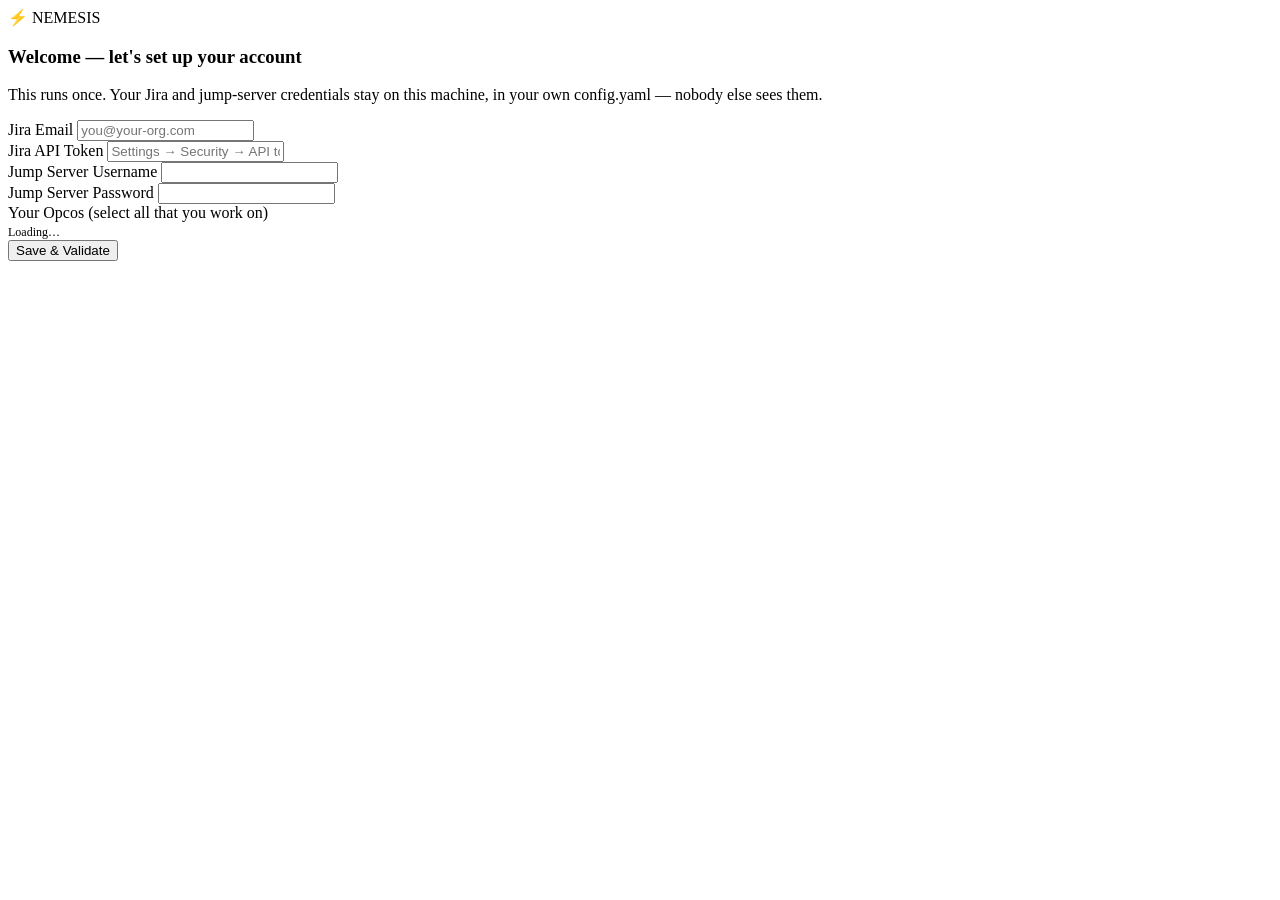
==== frontend/setup.html @ 31022cb3 "Initial commit: Nemesis retest tool Automates retesting of remediated vulnerabilities by pulling tic" ====
<!DOCTYPE html>
<html lang="en">
<head>
  <meta charset="UTF-8">
  <meta name="viewport" content="width=device-width, initial-scale=1.0">
  <title>Nemesis — Setup</title>
  <link rel="stylesheet" href="/static/style.css">
</head>
<body>

  <div class="setup-page">
    <div class="setup-card">
      <div class="logo" style="margin-bottom:4px">⚡ NEMESIS</div>
      <h3>Welcome — let's set up your account</h3>
      <p class="modal-subtitle">
        This runs once. Your Jira and jump-server credentials stay on this machine,
        in your own config.yaml — nobody else sees them.
      </p>

      <div id="setupCatalogError" class="report-error" style="display:none;margin-bottom:16px"></div>

      <form id="setupForm">
        <div class="form-group">
          <label>Jira Email</label>
          <input type="email" id="jiraEmail" class="text-input" placeholder="you@your-org.com" required>
        </div>
        <div class="form-group">
          <label>Jira API Token</label>
          <input type="password" id="jiraToken" class="text-input" placeholder="Settings → Security → API tokens" required>
        </div>
        <div class="form-group">
          <label>Jump Server Username</label>
          <input type="text" id="jumpUser" class="text-input" required>
        </div>
        <div class="form-group">
          <label>Jump Server Password</label>
          <input type="password" id="jumpPassword" class="text-input" required>
        </div>
        <div class="form-group">
          <label>Your Opcos <span style="font-weight:400;color:var(--text-dim)">(select all that you work on)</span></label>
          <div id="opcoList" class="opco-list">
            <span style="color:var(--text-dim);font-size:12px">Loading…</span>
          </div>
        </div>

        <div id="setupStatus" style="margin-bottom:14px;font-size:12px;display:none"></div>

        <div class="modal-actions" style="justify-content:flex-end">
          <button type="submit" class="btn btn-primary" id="setupSubmitBtn">Save &amp; Validate</button>
        </div>
      </form>
    </div>
  </div>

  <div id="toastContainer" class="toast-container"></div>
  <script src="/static/setup.js"></script>
</body>
</html>
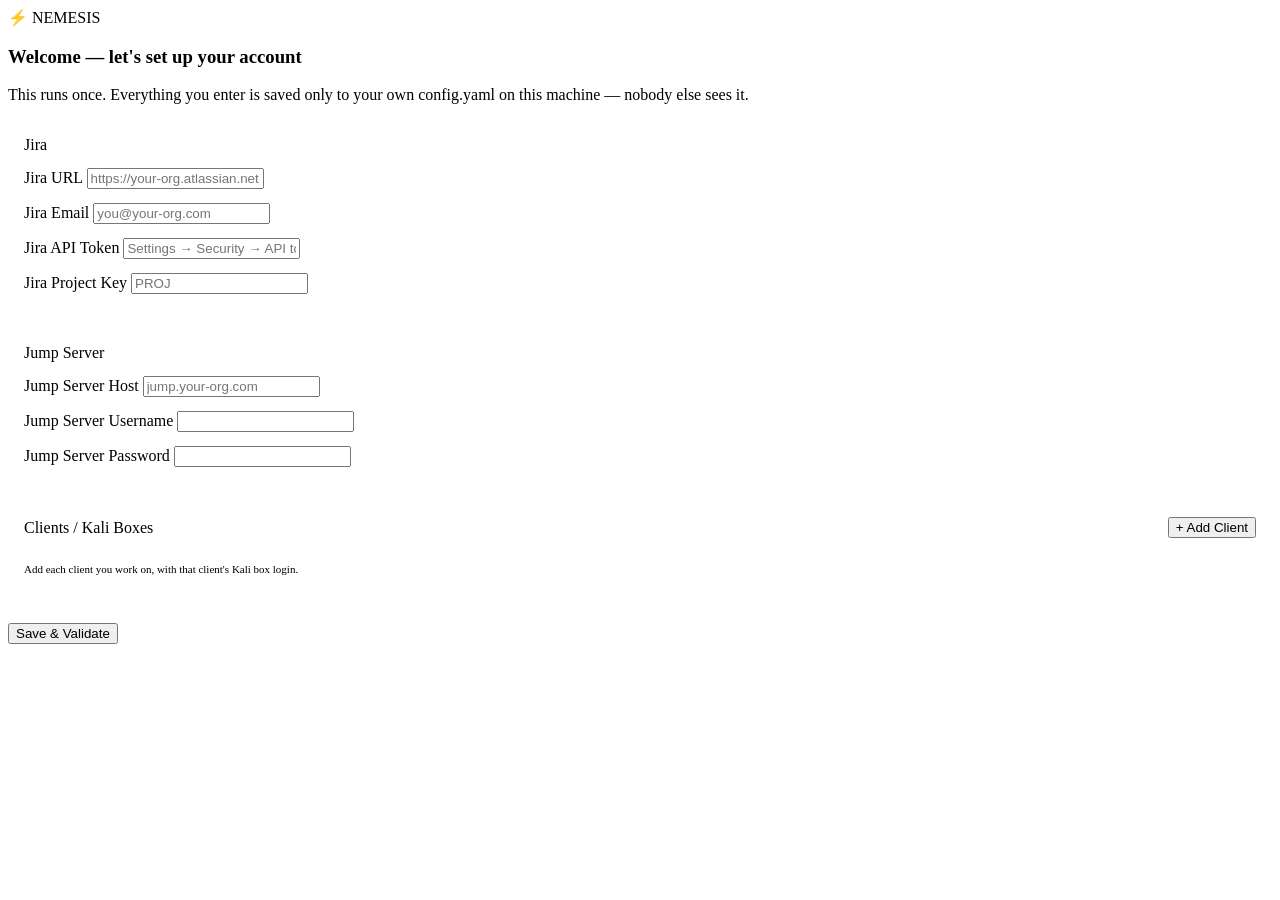
==== commit aafe6339: "Drop shared clients_catalog.yaml dependency from first-run setup First-run setup no longer reads a s" ====
--- a/frontend/setup.html
+++ b/frontend/setup.html
@@ -13,33 +13,61 @@
       <div class="logo" style="margin-bottom:4px">⚡ NEMESIS</div>
       <h3>Welcome — let's set up your account</h3>
       <p class="modal-subtitle">
-        This runs once. Your Jira and jump-server credentials stay on this machine,
-        in your own config.yaml — nobody else sees them.
+        This runs once. Everything you enter is saved only to your own
+        config.yaml on this machine — nobody else sees it.
       </p>
 
-      <div id="setupCatalogError" class="report-error" style="display:none;margin-bottom:16px"></div>
+      <form id="setupForm">
+        <div class="report-card" style="padding:16px;margin-bottom:18px">
+          <div class="report-card-header">Jira</div>
+          <div class="report-card-body" style="padding-top:14px;display:flex;flex-direction:column;gap:14px">
+            <div class="form-group" style="margin-bottom:0">
+              <label>Jira URL</label>
+              <input type="text" id="jiraUrl" class="text-input" placeholder="https://your-org.atlassian.net" required>
+            </div>
+            <div class="form-group" style="margin-bottom:0">
+              <label>Jira Email</label>
+              <input type="email" id="jiraEmail" class="text-input" placeholder="you@your-org.com" required>
+            </div>
+            <div class="form-group" style="margin-bottom:0">
+              <label>Jira API Token</label>
+              <input type="password" id="jiraToken" class="text-input" placeholder="Settings → Security → API tokens" required>
+            </div>
+            <div class="form-group" style="margin-bottom:0">
+              <label>Jira Project Key</label>
+              <input type="text" id="jiraProject" class="text-input" placeholder="PROJ" required>
+            </div>
+          </div>
+        </div>
 
-      <form id="setupForm">
-        <div class="form-group">
-          <label>Jira Email</label>
-          <input type="email" id="jiraEmail" class="text-input" placeholder="you@your-org.com" required>
+        <div class="report-card" style="padding:16px;margin-bottom:18px">
+          <div class="report-card-header">Jump Server</div>
+          <div class="report-card-body" style="padding-top:14px;display:flex;flex-direction:column;gap:14px">
+            <div class="form-group" style="margin-bottom:0">
+              <label>Jump Server Host</label>
+              <input type="text" id="jumpHost" class="text-input" placeholder="jump.your-org.com" required>
+            </div>
+            <div class="form-group" style="margin-bottom:0">
+              <label>Jump Server Username</label>
+              <input type="text" id="jumpUser" class="text-input" required>
+            </div>
+            <div class="form-group" style="margin-bottom:0">
+              <label>Jump Server Password</label>
+              <input type="password" id="jumpPassword" class="text-input" required>
+            </div>
+          </div>
         </div>
-        <div class="form-group">
-          <label>Jira API Token</label>
-          <input type="password" id="jiraToken" class="text-input" placeholder="Settings → Security → API tokens" required>
-        </div>
-        <div class="form-group">
-          <label>Jump Server Username</label>
-          <input type="text" id="jumpUser" class="text-input" required>
-        </div>
-        <div class="form-group">
-          <label>Jump Server Password</label>
-          <input type="password" id="jumpPassword" class="text-input" required>
-        </div>
-        <div class="form-group">
-          <label>Your Opcos <span style="font-weight:400;color:var(--text-dim)">(select all that you work on)</span></label>
-          <div id="opcoList" class="opco-list">
-            <span style="color:var(--text-dim);font-size:12px">Loading…</span>
+
+        <div class="report-card" style="padding:16px;margin-bottom:18px">
+          <div class="report-card-header" style="display:flex;align-items:center;justify-content:space-between">
+            <span>Clients / Kali Boxes</span>
+            <button type="button" class="btn btn-sm btn-secondary" onclick="addSetupClientRow()">+ Add Client</button>
+          </div>
+          <div class="report-card-body" style="padding-top:14px">
+            <p style="font-size:11px;color:var(--text-dim);margin-bottom:14px">
+              Add each client you work on, with that client's Kali box login.
+            </p>
+            <div id="setupClientRows" style="display:flex;flex-direction:column;gap:18px"></div>
           </div>
         </div>
 
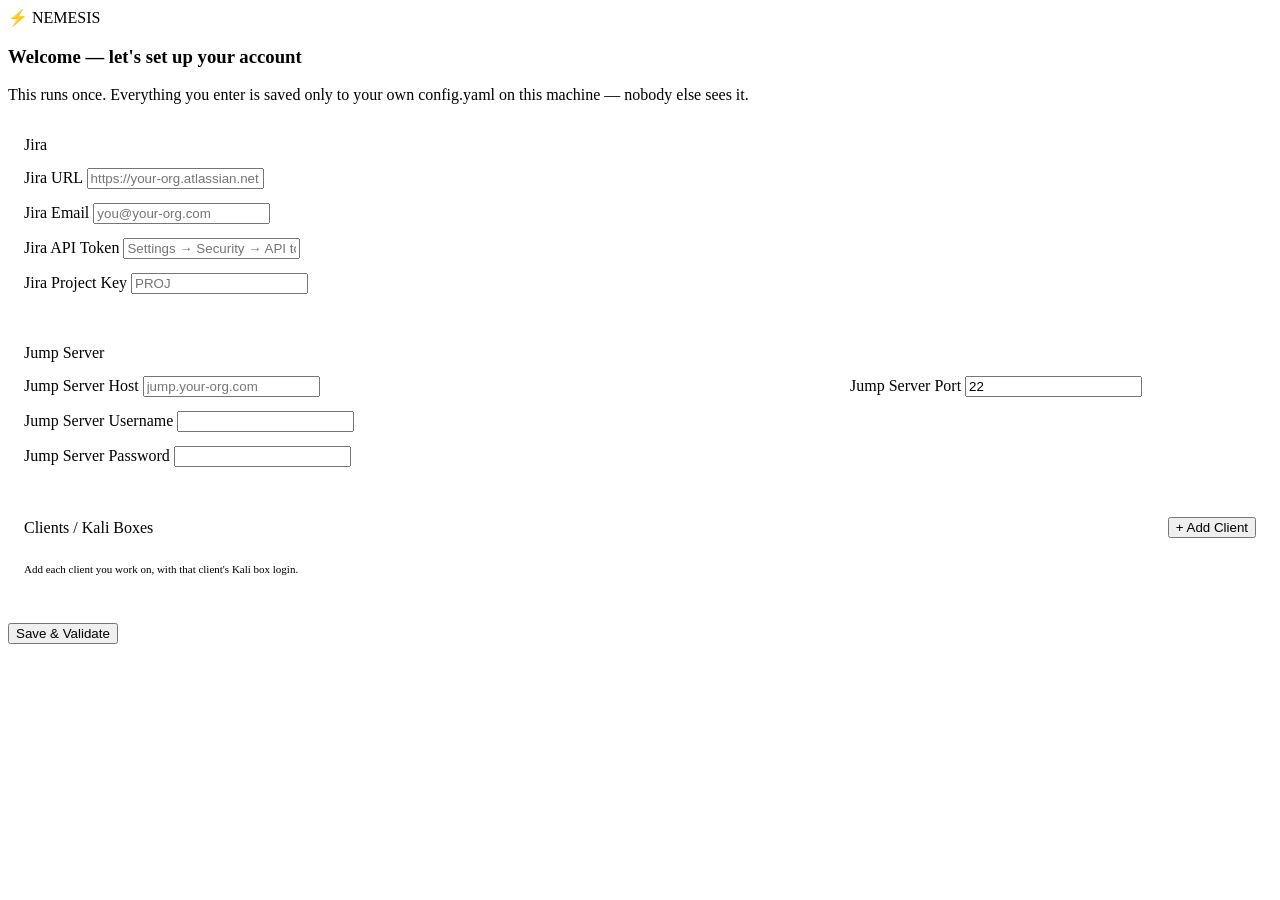
==== commit 9303b69c: "Fix: setup wizard was missing the jump server port field The first-run setup form had a Host/Usernam" ====
--- a/frontend/setup.html
+++ b/frontend/setup.html
@@ -43,9 +43,15 @@
         <div class="report-card" style="padding:16px;margin-bottom:18px">
           <div class="report-card-header">Jump Server</div>
           <div class="report-card-body" style="padding-top:14px;display:flex;flex-direction:column;gap:14px">
-            <div class="form-group" style="margin-bottom:0">
-              <label>Jump Server Host</label>
-              <input type="text" id="jumpHost" class="text-input" placeholder="jump.your-org.com" required>
+            <div style="display:grid;grid-template-columns:2fr 1fr;gap:14px">
+              <div class="form-group" style="margin-bottom:0">
+                <label>Jump Server Host</label>
+                <input type="text" id="jumpHost" class="text-input" placeholder="jump.your-org.com" required>
+              </div>
+              <div class="form-group" style="margin-bottom:0">
+                <label>Jump Server Port</label>
+                <input type="number" id="jumpPort" class="text-input" placeholder="22" value="22">
+              </div>
             </div>
             <div class="form-group" style="margin-bottom:0">
               <label>Jump Server Username</label>
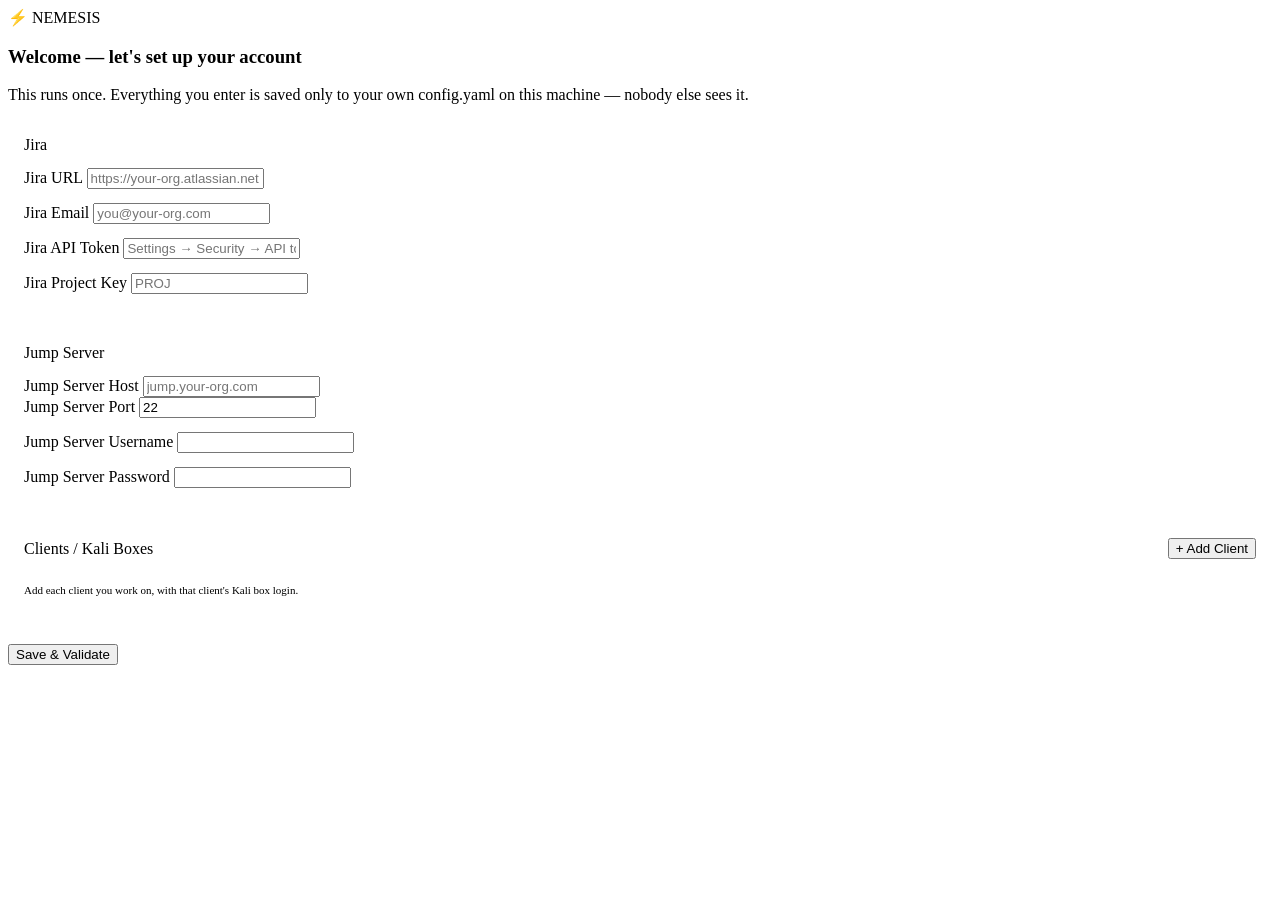
==== commit e95382e2: "fix: setup page top clipped on small windows - Change .setup-page from align-items:center to align-i" ====
--- a/frontend/setup.html
+++ b/frontend/setup.html
@@ -43,7 +43,7 @@
         <div class="report-card" style="padding:16px;margin-bottom:18px">
           <div class="report-card-header">Jump Server</div>
           <div class="report-card-body" style="padding-top:14px;display:flex;flex-direction:column;gap:14px">
-            <div style="display:grid;grid-template-columns:2fr 1fr;gap:14px">
+            <div class="setup-host-port-grid">
               <div class="form-group" style="margin-bottom:0">
                 <label>Jump Server Host</label>
                 <input type="text" id="jumpHost" class="text-input" placeholder="jump.your-org.com" required>
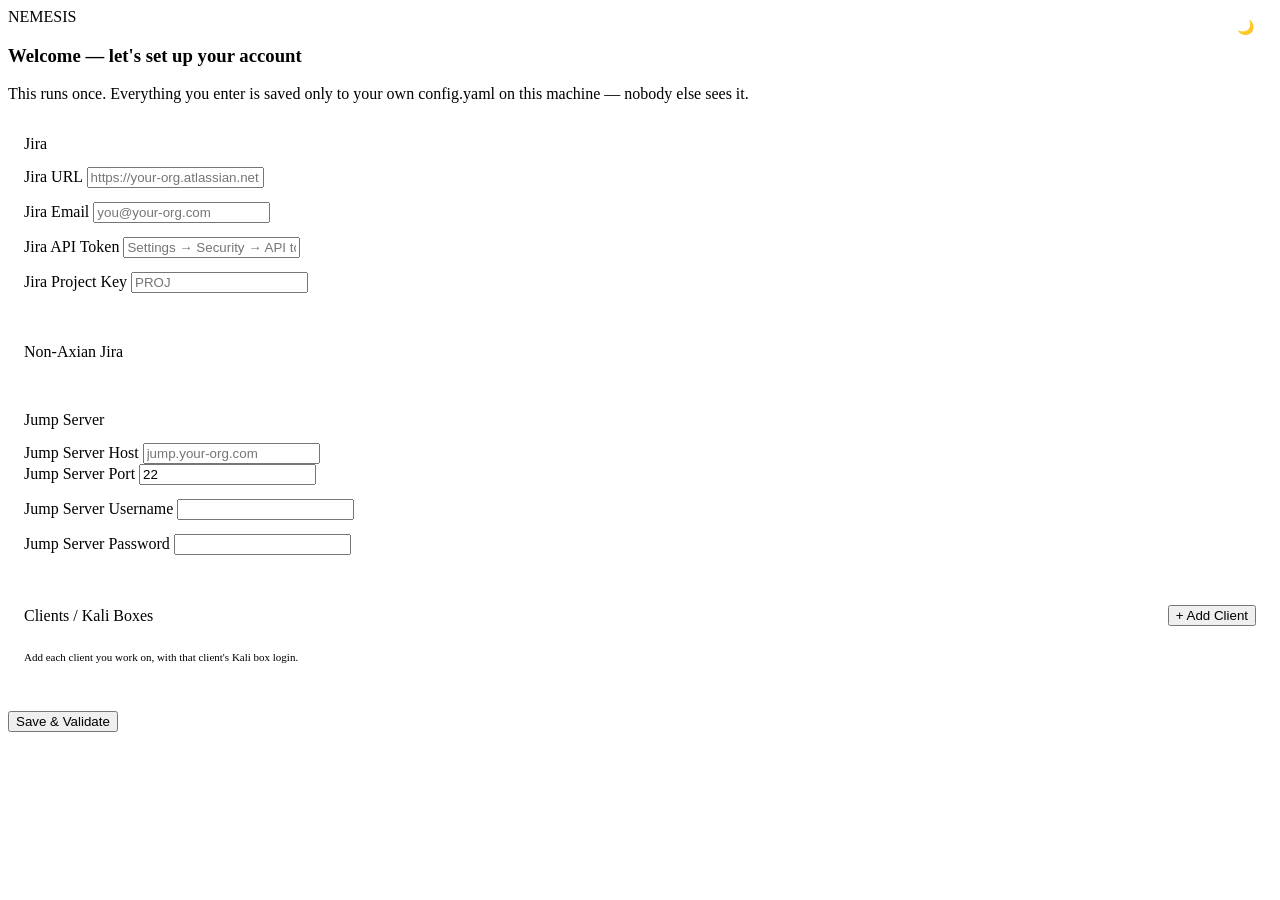
==== commit 9c5e019a: "Setup wizard: non-Axian section, theme toggle, remove NEMESIS thunder icon - setup.html: add collaps" ====
--- a/frontend/setup.html
+++ b/frontend/setup.html
@@ -8,9 +8,16 @@
 </head>
 <body>
 
+  <!-- Theme toggle — fixed top-right corner -->
+  <button onclick="toggleSetupTheme()" title="Toggle theme"
+          style="position:fixed;top:14px;right:16px;z-index:999;background:transparent;border:1px solid var(--border);
+                 border-radius:6px;padding:5px 10px;cursor:pointer;font-size:14px;color:var(--text-dim)">
+    🌙
+  </button>
+
   <div class="setup-page">
     <div class="setup-card">
-      <div class="logo" style="margin-bottom:4px">⚡ NEMESIS</div>
+      <div class="logo" style="margin-bottom:4px">NEMESIS</div>
       <h3>Welcome — let's set up your account</h3>
       <p class="modal-subtitle">
         This runs once. Everything you enter is saved only to your own
@@ -36,6 +43,61 @@
             <div class="form-group" style="margin-bottom:0">
               <label>Jira Project Key</label>
               <input type="text" id="jiraProject" class="text-input" placeholder="PROJ" required>
+            </div>
+          </div>
+        </div>
+
+        <!-- ── Non-Axian Jira (optional, collapsible) ── -->
+        <div class="report-card" style="padding:16px;margin-bottom:18px">
+          <div class="report-card-header"
+               style="display:flex;align-items:center;justify-content:space-between;cursor:pointer;user-select:none"
+               onclick="toggleNonAxian()">
+            <span style="display:flex;align-items:center;gap:10px">
+              Non-Axian Jira
+              <span style="font-weight:500;font-size:10px;background:rgba(255,255,255,0.25);color:#fff;
+                           padding:2px 8px;border-radius:10px;letter-spacing:0.3px">optional</span>
+            </span>
+            <span id="nonAxianChevron" style="font-size:14px;color:#fff;transition:transform 0.2s;display:inline-block">▶</span>
+          </div>
+
+          <div id="nonAxianSection" style="display:none">
+            <div class="report-card-body" style="padding-top:14px;display:flex;flex-direction:column;gap:14px">
+              <div style="font-size:11px;color:var(--text-dim)">
+                For a Jira Server / Data Centre instance. Uses Personal Access Token (Bearer) auth.
+                Leave URL blank to skip.
+              </div>
+
+              <div class="form-group" style="margin-bottom:0">
+                <label>Jira URL</label>
+                <input type="text" id="naJiraUrl" class="text-input" placeholder="https://tickets.example.com">
+              </div>
+              <div class="form-group" style="margin-bottom:0">
+                <label>Personal Access Token (PAT)</label>
+                <input type="password" id="naJiraToken" class="text-input" placeholder="Your PAT from Jira → Profile → Personal Access Tokens">
+              </div>
+              <div style="display:grid;grid-template-columns:1fr 1fr;gap:12px">
+                <div class="form-group" style="margin-bottom:0">
+                  <label>Retest Status</label>
+                  <input type="text" id="naRetestStatus" class="text-input" placeholder="Remediated">
+                </div>
+                <div class="form-group" style="margin-bottom:0">
+                  <label>Poll Interval (sec)</label>
+                  <input type="number" id="naPollInterval" class="text-input" placeholder="300">
+                </div>
+              </div>
+              <div style="font-size:11px;color:var(--text-dim)">
+                💡 Each client's <strong>label</strong> must match its Jira <strong>project key</strong>
+                (e.g. <code>CPEL</code> → <code>project = CPEL</code>).
+              </div>
+
+              <!-- Non-Axian clients -->
+              <div style="border-top:1px solid var(--border);padding-top:14px;margin-top:2px">
+                <div style="display:flex;align-items:center;justify-content:space-between;margin-bottom:12px">
+                  <span style="font-size:12px;font-weight:600;color:var(--text)">Clients / Kali Boxes</span>
+                  <button type="button" class="btn btn-sm btn-secondary" onclick="addSetupSecondaryClientRow()">+ Add Client</button>
+                </div>
+                <div id="setupSecondaryClientRows" style="display:flex;flex-direction:column;gap:18px"></div>
+              </div>
             </div>
           </div>
         </div>
@@ -87,6 +149,6 @@
   </div>
 
   <div id="toastContainer" class="toast-container"></div>
-  <script src="/static/setup.js"></script>
+  <script src="/static/setup.js?v=4"></script>
 </body>
 </html>
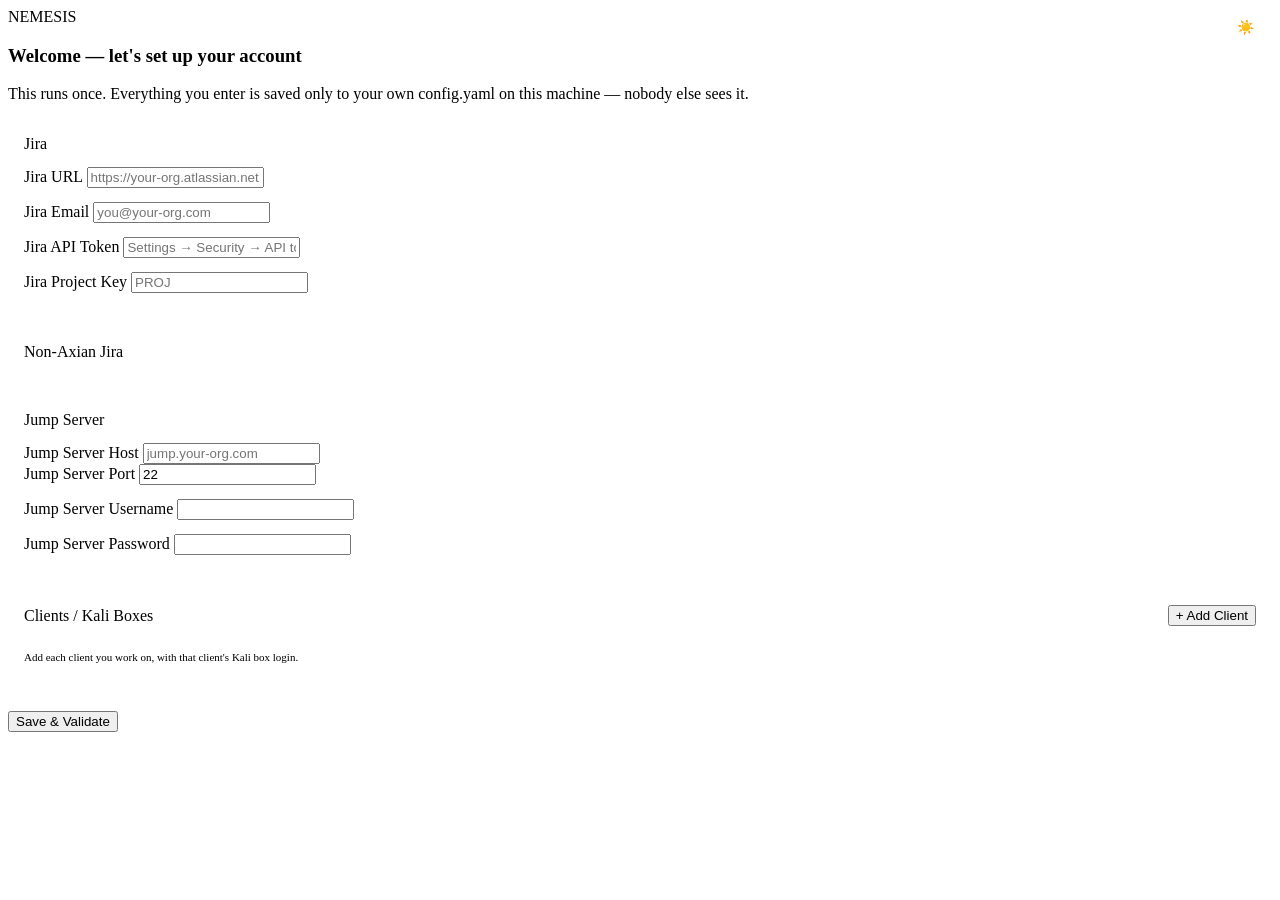
==== commit c642fdd7: "Setup page: default to light theme, toggle to dark" ====
--- a/frontend/setup.html
+++ b/frontend/setup.html
@@ -1,5 +1,5 @@
 <!DOCTYPE html>
-<html lang="en">
+<html lang="en" data-theme="light">
 <head>
   <meta charset="UTF-8">
   <meta name="viewport" content="width=device-width, initial-scale=1.0">
@@ -12,7 +12,7 @@
   <button onclick="toggleSetupTheme()" title="Toggle theme"
           style="position:fixed;top:14px;right:16px;z-index:999;background:transparent;border:1px solid var(--border);
                  border-radius:6px;padding:5px 10px;cursor:pointer;font-size:14px;color:var(--text-dim)">
-    🌙
+    ☀️
   </button>
 
   <div class="setup-page">
